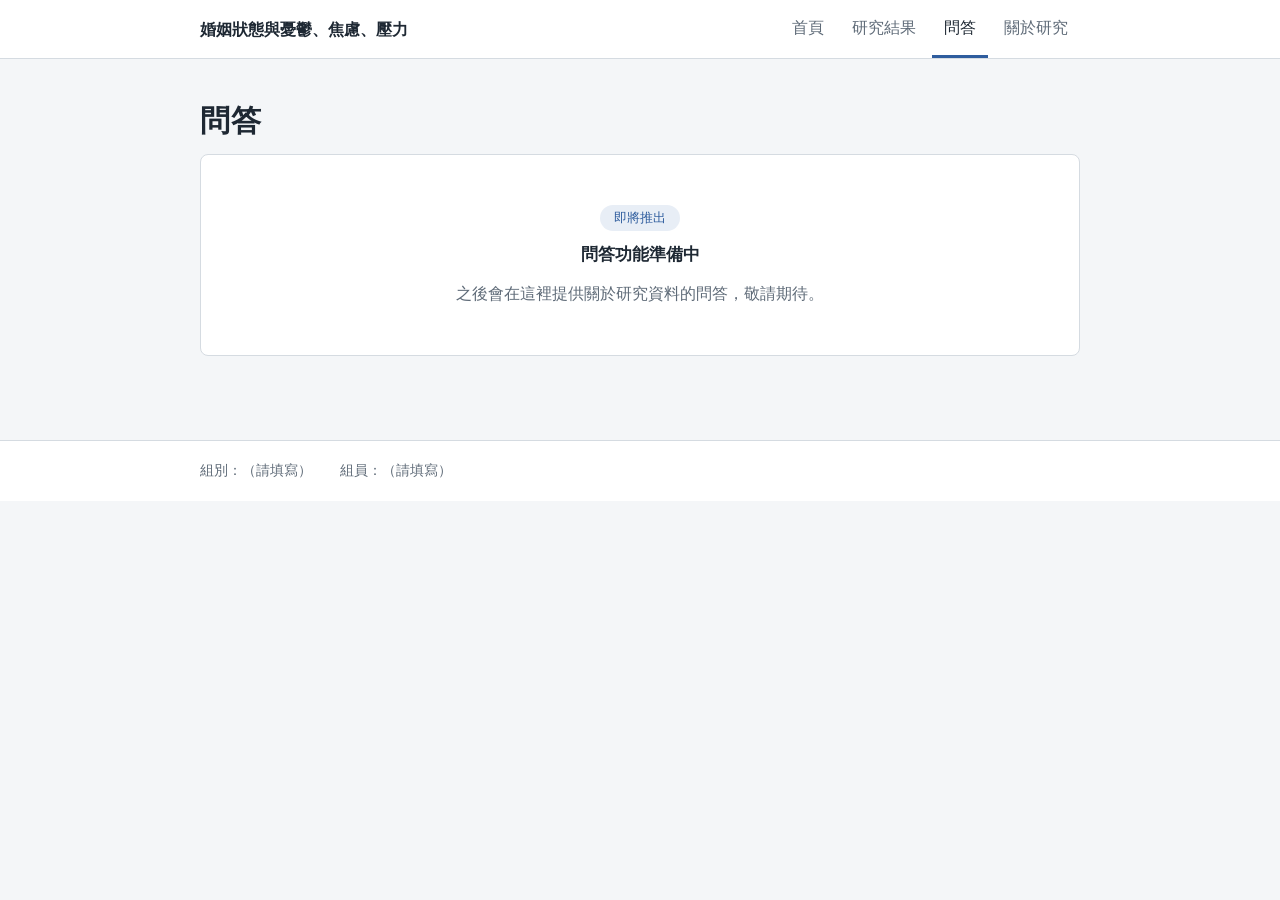
==== ask.html @ 6bd9bdba "改成多分頁" ====
<!DOCTYPE html>
<html lang="zh-Hant">
<head>
<meta charset="UTF-8">
<meta name="viewport" content="width=device-width, initial-scale=1">
<title>問答｜婚姻狀態與憂鬱、焦慮、壓力的關係</title>
<link rel="stylesheet" href="style.css">
</head>
<body>
<header class="site"><div class="in">
<a class="brand" href="index.html">婚姻狀態與憂鬱、焦慮、壓力</a>
<nav aria-label="主要導覽"><a href="index.html">首頁</a><a href="results.html">研究結果</a><a href="ask.html" aria-current="page">問答</a><a href="about.html">關於研究</a></nav>
</div></header>
<main>
<h1>問答</h1>
<section class="soon"><div class="badge">即將推出</div>
<h2>問答功能準備中</h2>
<p style="color:var(--mute);margin:0">之後會在這裡提供關於研究資料的問答，敬請期待。</p></section>
</main>
<footer class="foot"><div class="in"><span>組別：（請填寫）</span><span>組員：（請填寫）</span></div></footer>

</body>
</html>
---- style.css ----
@charset "UTF-8";
:root{--bg:#F4F6F8;--ink:#1E2833;--mute:#5F6B78;--line:#D5DBE1;--card:#fff;--d:#2F5D9E;--a:#C0652B;--s:#3E8A64}
*{box-sizing:border-box}
body{margin:0;background:var(--bg);color:var(--ink);font-family:"Noto Sans TC","PingFang TC","Microsoft JhengHei",sans-serif;line-height:1.7}
main{max-width:920px;margin:0 auto;padding:36px 20px 64px}
h1{font-size:30px;margin:0 0 8px;letter-spacing:.02em}
.lead{margin:0 0 28px;color:var(--mute);max-width:46em}
section{background:var(--card);border:1px solid var(--line);border-radius:8px;padding:18px 20px;margin-bottom:20px}
.controls{display:flex;flex-wrap:wrap;gap:12px 28px;align-items:center;margin-bottom:12px}
.seg{display:inline-flex;border:1px solid var(--line);border-radius:6px;overflow:hidden}
.seg button{border:0;background:#fff;padding:7px 16px;font:inherit;cursor:pointer;color:var(--mute)}
.seg button[aria-pressed=true]{background:var(--ink);color:#fff}
.seg button:focus-visible,input:focus-visible,textarea:focus-visible,.apply:focus-visible{outline:2px solid var(--d);outline-offset:2px}
.picks label{margin-right:16px;cursor:pointer;white-space:nowrap}
.sw{display:inline-block;width:12px;height:12px;border-radius:2px;margin:0 4px -1px 4px}
svg{width:100%;height:auto;display:block}
svg text{font-family:inherit;fill:var(--mute);font-size:12px}
#tip{position:fixed;pointer-events:none;background:var(--ink);color:#fff;padding:6px 10px;border-radius:5px;font-size:13px;display:none;z-index:9;line-height:1.5}
table{border-collapse:collapse;width:100%;font-size:14px;font-variant-numeric:tabular-nums}
th,td{padding:7px 10px;border-bottom:1px solid var(--line);text-align:right;white-space:nowrap}
th:first-child,td:first-child{text-align:left}
th{color:var(--mute);font-weight:500}
.wrap{overflow-x:auto}
h2{font-size:17px;margin:0 0 10px}
.note p,.note li{color:var(--mute);font-size:14px;margin:4px 0}
.note ul{padding-left:20px;margin:6px 0}
details summary{cursor:pointer;font-weight:500}
.grid{display:grid;grid-template-columns:repeat(auto-fit,minmax(240px,1fr));gap:12px;margin:12px 0}
textarea{width:100%;height:120px;font:12px/1.4 ui-monospace,Menlo,Consolas,monospace;border:1px solid var(--line);border-radius:6px;padding:6px}
.grid label{font-size:13px;color:var(--mute)}
.apply{background:var(--d);color:#fff;border:0;border-radius:6px;padding:8px 18px;font:inherit;cursor:pointer}
#msg{margin-left:12px;font-size:13px;color:var(--mute)}
.empty{padding:40px 0;text-align:center;color:var(--mute)}

.site{background:#fff;border-bottom:1px solid var(--line)}
.site .in{max-width:920px;margin:0 auto;padding:0 20px;display:flex;flex-wrap:wrap;align-items:center;justify-content:space-between;gap:4px 24px}
.brand{font-weight:600;padding:14px 0;color:var(--ink);text-decoration:none}
.site nav{display:flex;gap:4px;flex-wrap:wrap}
.site nav a{padding:14px 12px;color:var(--mute);text-decoration:none;border-bottom:3px solid transparent}
.site nav a:hover{color:var(--ink)}
.site nav a[aria-current=page]{color:var(--ink);border-bottom-color:var(--d);font-weight:500}
.site a:focus-visible,.tile:focus-visible{outline:2px solid var(--d);outline-offset:2px}
.foot{border-top:1px solid var(--line);background:#fff;color:var(--mute);font-size:14px}
.foot .in{max-width:920px;margin:0 auto;padding:18px 20px;display:flex;flex-wrap:wrap;gap:4px 28px}
.cards{display:grid;grid-template-columns:repeat(auto-fit,minmax(220px,1fr));gap:14px;margin:0 0 20px}
.card{background:var(--card);border:1px solid var(--line);border-radius:8px;padding:16px 18px}
.card .k{font-size:13px;color:var(--mute)}
.card .v{font-size:32px;font-weight:600;line-height:1.3;font-variant-numeric:tabular-nums}
.card .s{font-size:13px;color:var(--mute)}
.tile{display:block;background:var(--card);border:1px solid var(--line);border-radius:8px;padding:16px 18px;color:var(--ink);text-decoration:none}
.tile:hover{border-color:var(--d)}
.tile b{display:block;margin-bottom:2px}
.tile span{font-size:14px;color:var(--mute)}
.soon{text-align:center;padding:48px 20px}
.soon .badge{display:inline-block;background:#E8EEF6;color:var(--d);border-radius:999px;padding:2px 14px;font-size:13px;margin-bottom:10px}
.prose h2{margin-top:6px}
.prose p,.prose li{color:var(--ink);font-size:15px}
.prose ul{padding-left:20px;margin:6px 0}
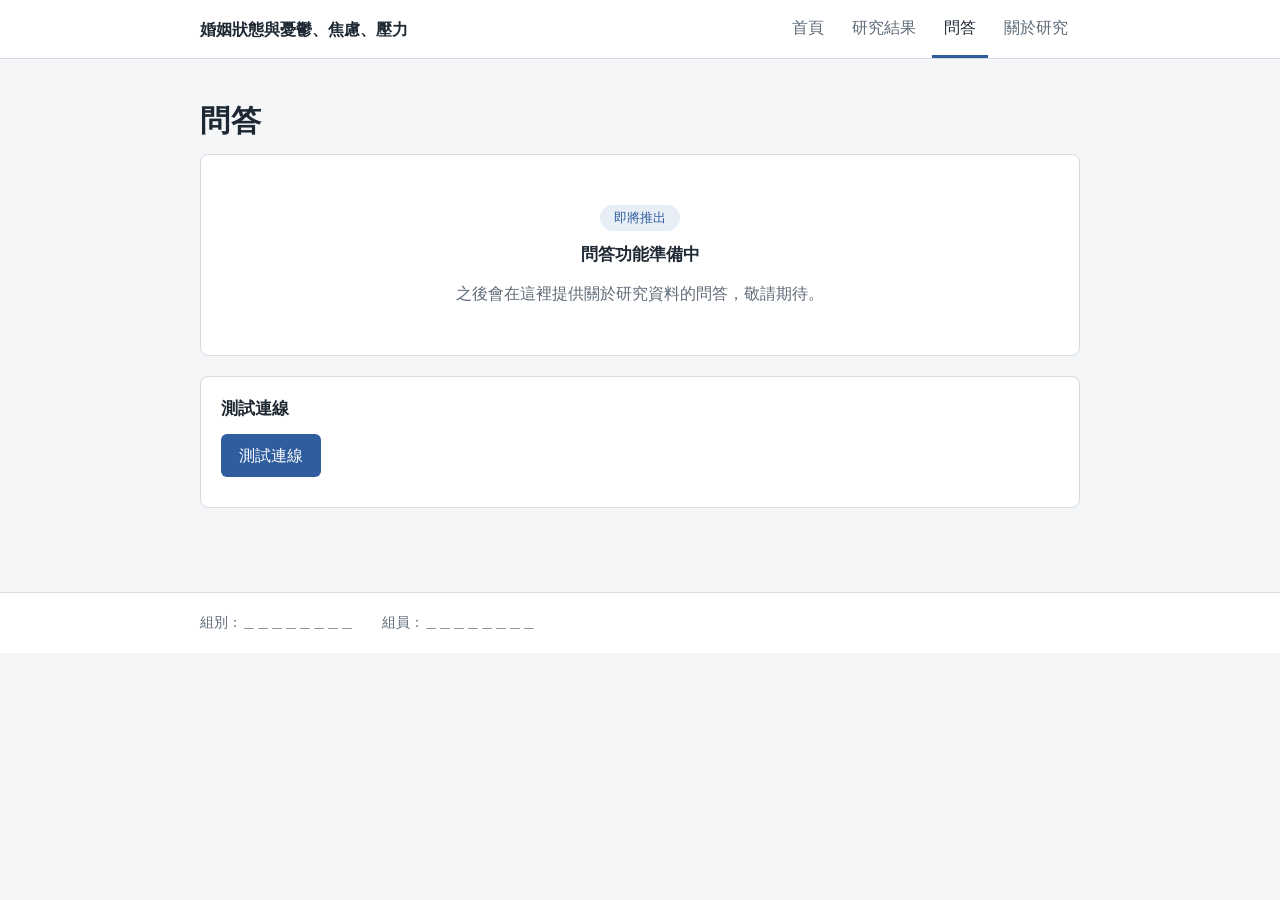
==== commit ad1827b0: "Update ask.html" ====
--- a/ask.html
+++ b/ask.html
@@ -16,8 +16,27 @@
 <section class="soon"><div class="badge">即將推出</div>
 <h2>問答功能準備中</h2>
 <p style="color:var(--mute);margin:0">之後會在這裡提供關於研究資料的問答，敬請期待。</p></section>
+<section>
+<h2>測試連線</h2>
+<button class="apply" id="ping" type="button">測試連線</button>
+<pre id="pingOut" aria-live="polite" style="margin:12px 0 0;white-space:pre-wrap;word-break:break-all;font-size:14px;color:var(--mute)"></pre>
+</section>
 </main>
-<footer class="foot"><div class="in"><span>組別：（請填寫）</span><span>組員：（請填寫）</span></div></footer>
+<footer class="foot"><div class="in"><span>組別：＿＿＿＿＿＿＿＿</span><span>組員：＿＿＿＿＿＿＿＿</span></div></footer>
 
+<script>
+const API_URL='https://helloworld.d84124091.workers.dev/';
+const btn=document.getElementById('ping'),out=document.getElementById('pingOut');
+btn.addEventListener('click',async()=>{
+  btn.disabled=true;out.textContent='連線中…';
+  try{
+    const res=await fetch(API_URL,{method:'POST',headers:{'Content-Type':'application/json'},body:JSON.stringify({action:'test'})});
+    const text=await res.text();
+    out.textContent=res.ok?text:'失敗（HTTP '+res.status+'）：'+text;
+  }catch(e){
+    out.textContent='連線失敗：'+e.message+'。請確認網址正確、Worker 已部署，且網路正常。';
+  }finally{btn.disabled=false}
+});
+</script>
 </body>
 </html>
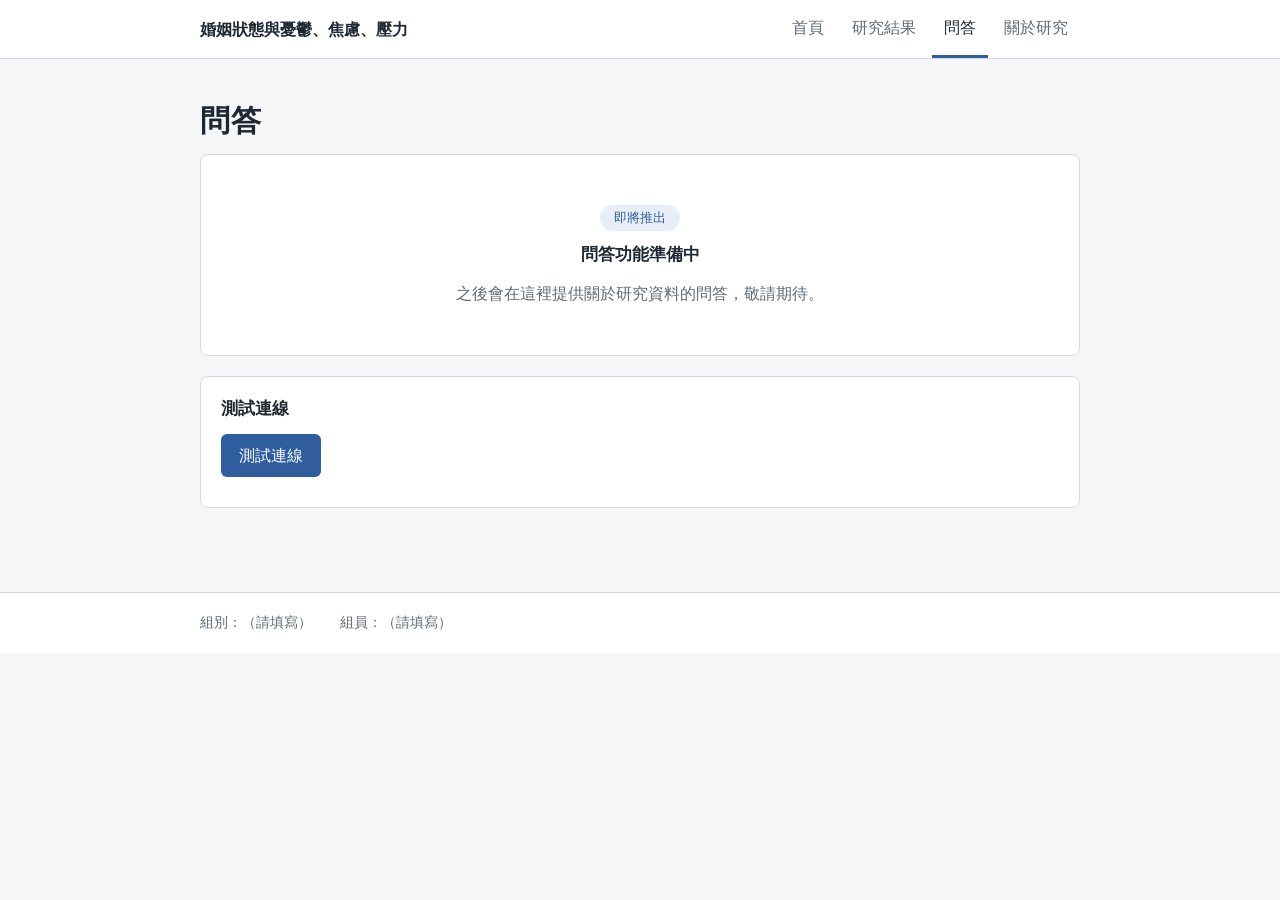
==== commit ccb0a143: "Update ask.html" ====
--- a/ask.html
+++ b/ask.html
@@ -22,7 +22,7 @@
 <pre id="pingOut" aria-live="polite" style="margin:12px 0 0;white-space:pre-wrap;word-break:break-all;font-size:14px;color:var(--mute)"></pre>
 </section>
 </main>
-<footer class="foot"><div class="in"><span>組別：＿＿＿＿＿＿＿＿</span><span>組員：＿＿＿＿＿＿＿＿</span></div></footer>
+<footer class="foot"><div class="in"><span>組別：（請填寫）</span><span>組員：（請填寫）</span></div></footer>
 
 <script>
 const API_URL='https://helloworld.d84124091.workers.dev/';
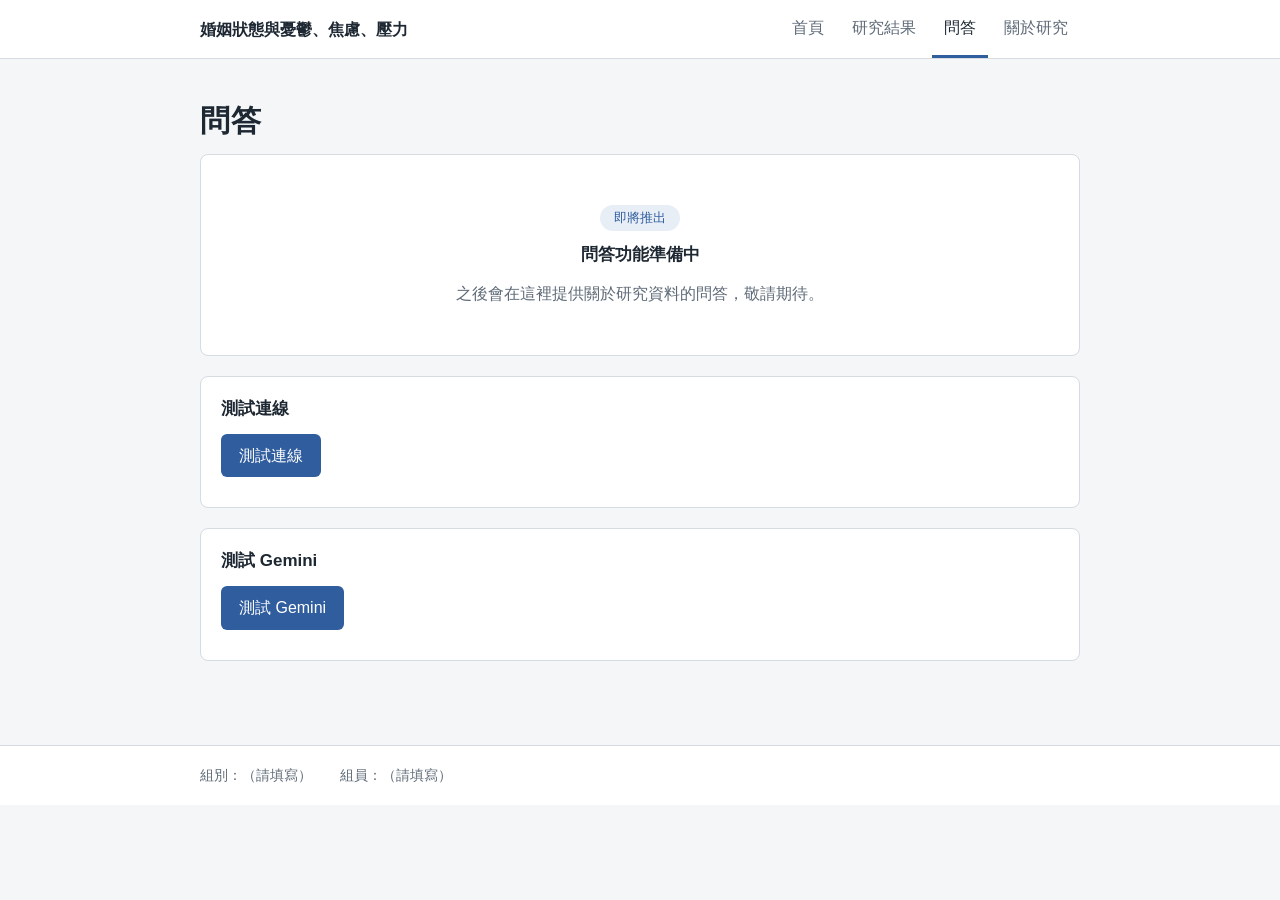
==== commit a33d0582: "Update ask.html Gemini API" ====
--- a/ask.html
+++ b/ask.html
@@ -21,6 +21,11 @@
 <button class="apply" id="ping" type="button">測試連線</button>
 <pre id="pingOut" aria-live="polite" style="margin:12px 0 0;white-space:pre-wrap;word-break:break-all;font-size:14px;color:var(--mute)"></pre>
 </section>
+<section>
+<h2>測試 Gemini</h2>
+<button class="apply" id="gem" type="button">測試 Gemini</button>
+<pre id="gemOut" aria-live="polite" style="margin:12px 0 0;white-space:pre-wrap;word-break:break-all;font-size:14px;color:var(--mute)"></pre>
+</section>
 </main>
 <footer class="foot"><div class="in"><span>組別：（請填寫）</span><span>組員：（請填寫）</span></div></footer>
 
@@ -37,6 +42,19 @@
     out.textContent='連線失敗：'+e.message+'。請確認網址正確、Worker 已部署，且網路正常。';
   }finally{btn.disabled=false}
 });
+const gem=document.getElementById('gem'),gemOut=document.getElementById('gemOut');
+gem.addEventListener('click',async()=>{
+  gem.disabled=true;gemOut.textContent='Gemini 回覆中…';
+  try{
+    const res=await fetch(API_URL,{method:'POST',headers:{'Content-Type':'application/json'},body:JSON.stringify({action:'ask',question:'請用一句話自我介紹'})});
+    const text=await res.text();
+    let data=null;try{data=JSON.parse(text)}catch(e){}
+    if(res.ok&&data&&typeof data.answer==='string')gemOut.textContent=data.answer;
+    else gemOut.textContent='失敗（HTTP '+res.status+'）：'+((data&&data.error)||text);
+  }catch(e){
+    gemOut.textContent='連線失敗：'+e.message+'。請確認網址正確、Worker 已部署，且網路正常。';
+  }finally{gem.disabled=false}
+});
 </script>
 </body>
 </html>
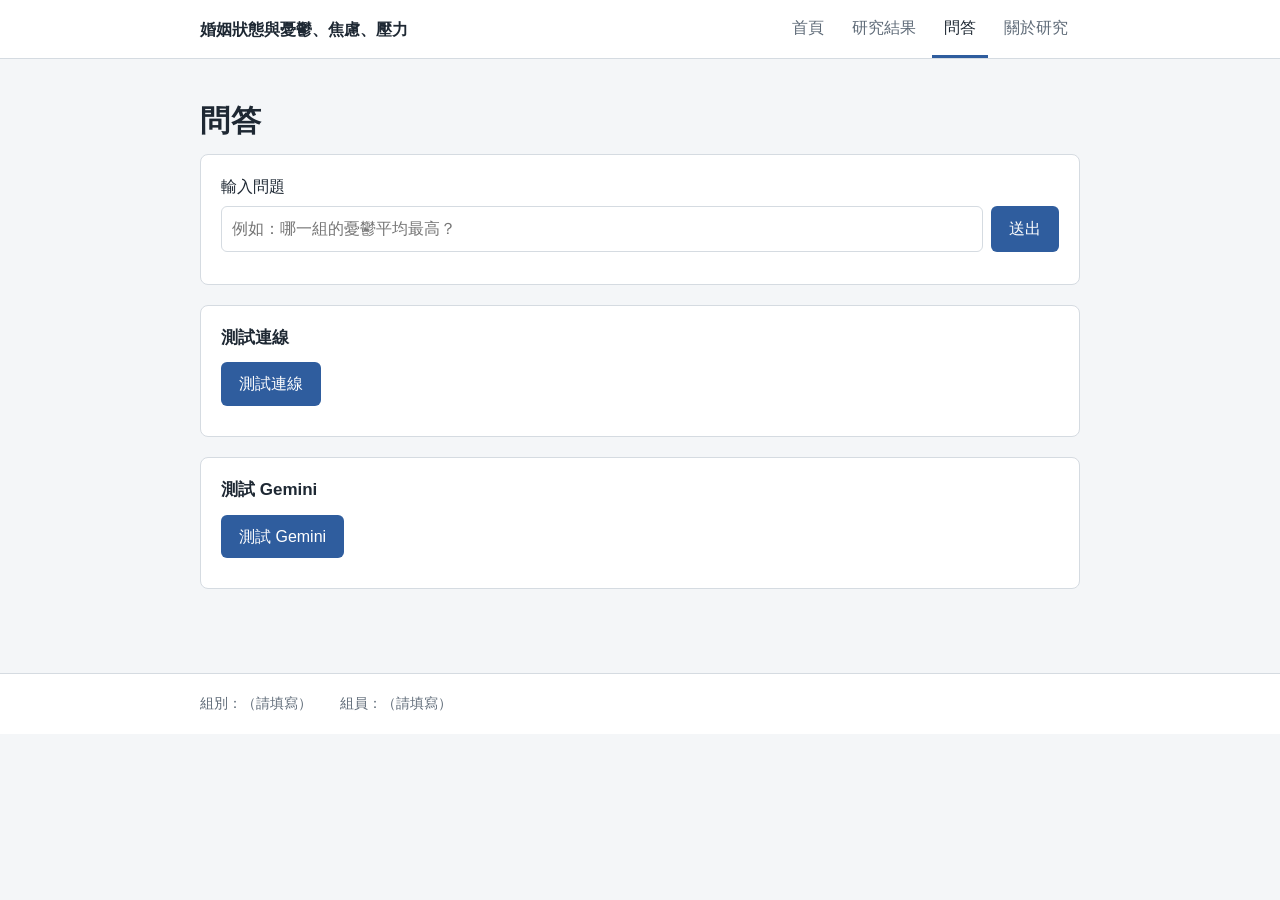
==== commit 99da516f: "Update ask.html" ====
--- a/ask.html
+++ b/ask.html
@@ -13,9 +13,14 @@
 </div></header>
 <main>
 <h1>問答</h1>
-<section class="soon"><div class="badge">即將推出</div>
-<h2>問答功能準備中</h2>
-<p style="color:var(--mute);margin:0">之後會在這裡提供關於研究資料的問答，敬請期待。</p></section>
+<section>
+<label for="q" style="display:block;margin-bottom:6px;font-weight:500">輸入問題</label>
+<div style="display:flex;gap:8px;flex-wrap:wrap">
+<input id="q" type="text" maxlength="2000" placeholder="例如：哪一組的憂鬱平均最高？" style="flex:1;min-width:200px;padding:8px 10px;border:1px solid var(--line);border-radius:6px;font:inherit;color:var(--ink)">
+<button class="apply" id="send" type="button">送出</button>
+</div>
+<div id="ans" aria-live="polite" style="margin-top:14px;white-space:pre-wrap;line-height:1.7"></div>
+</section>
 <section>
 <h2>測試連線</h2>
 <button class="apply" id="ping" type="button">測試連線</button>
@@ -55,6 +60,23 @@
     gemOut.textContent='連線失敗：'+e.message+'。請確認網址正確、Worker 已部署，且網路正常。';
   }finally{gem.disabled=false}
 });
+const q=document.getElementById('q'),send=document.getElementById('send'),ans=document.getElementById('ans');
+async function submitQ(){
+  const question=q.value.trim();
+  if(!question){ans.textContent='請先輸入問題。';return}
+  send.disabled=true;ans.style.color='var(--mute)';ans.textContent='回答中…';
+  try{
+    const res=await fetch(API_URL,{method:'POST',headers:{'Content-Type':'application/json'},body:JSON.stringify({action:'ask',question})});
+    const text=await res.text();
+    let data=null;try{data=JSON.parse(text)}catch(e){}
+    if(res.ok&&data&&typeof data.answer==='string'){ans.style.color='var(--ink)';ans.textContent=data.answer}
+    else ans.textContent='失敗（HTTP '+res.status+'）：'+((data&&data.error)||text);
+  }catch(e){
+    ans.textContent='連線失敗：'+e.message+'。請確認網址正確、Worker 已部署，且網路正常。';
+  }finally{send.disabled=false}
+}
+send.addEventListener('click',submitQ);
+q.addEventListener('keydown',e=>{if(e.key==='Enter'&&!e.isComposing)submitQ()});
 </script>
 </body>
 </html>
